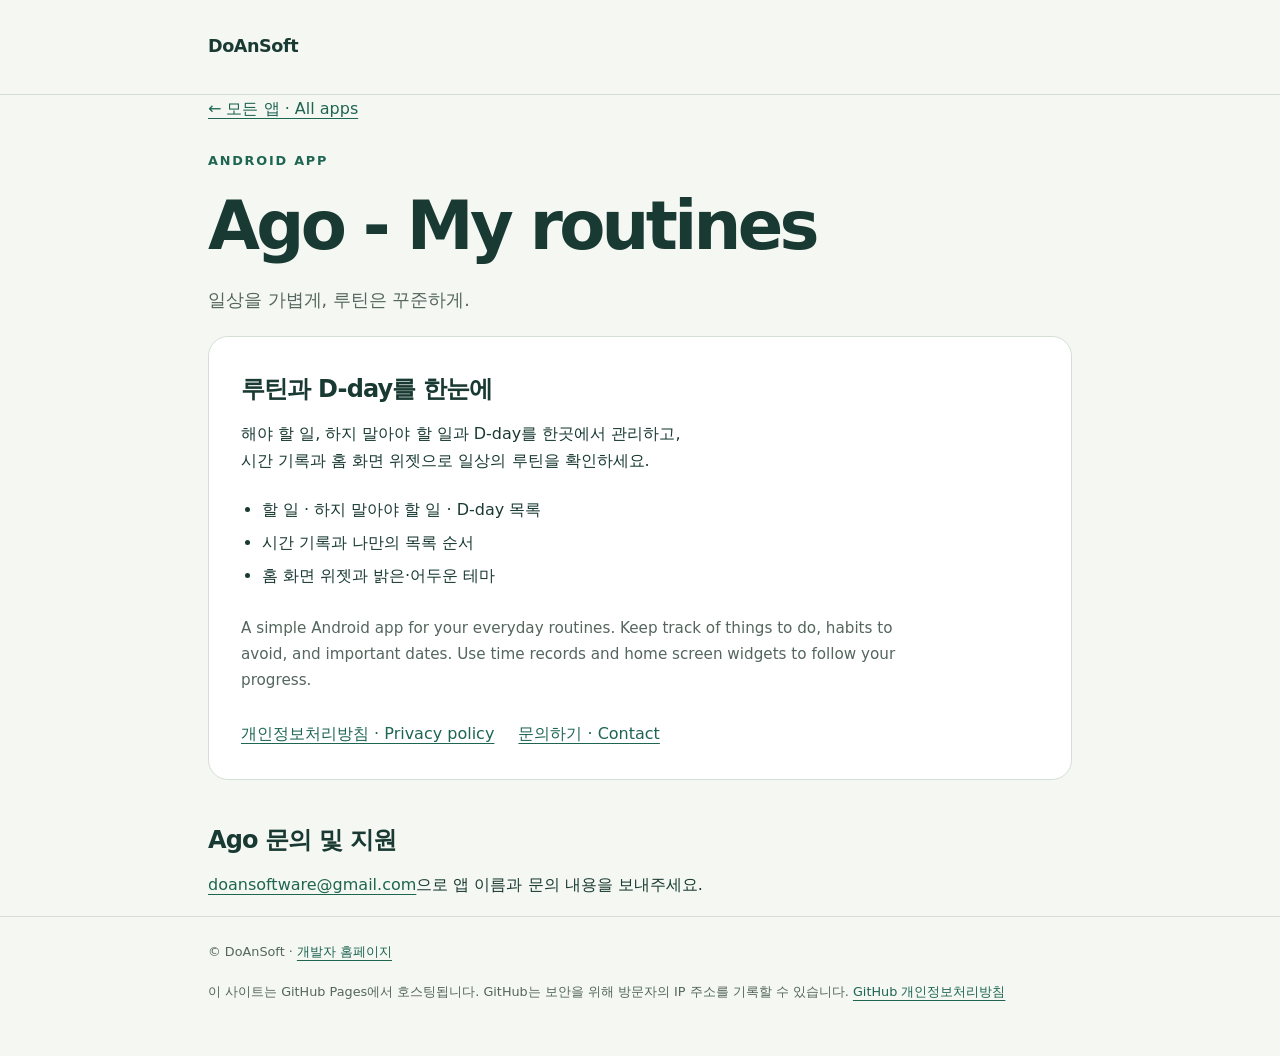
==== apps/ago/index.html @ 38c73fc8 "Separate developer homepage from Ago app page" ====
<!doctype html>
<html lang="ko">
<head>
  <meta charset="utf-8">
  <meta name="viewport" content="width=device-width, initial-scale=1">
  <meta name="description" content="Ago - My routines — 루틴과 D-day를 한곳에서 관리하는 DoAnSoft의 Android 앱. 앱 소개, 문의 및 개인정보처리방침.">
  <meta name="theme-color" content="#143e35">
  <title>Ago - My routines · DoAnSoft</title>
  <link rel="stylesheet" href="/site.css">
</head>
<body>
  <header><div class="wrap"><a class="brand" href="/">DoAnSoft</a></div></header>
  <main class="wrap">
    <a class="back" href="/">← 모든 앱 · All apps</a>
    <p class="eyebrow">ANDROID APP</p>
    <h1>Ago - My routines</h1>
    <p class="intro">일상을 가볍게, 루틴은 꾸준하게.</p>
    <section class="app" aria-labelledby="features-title">
      <h2 id="features-title">루틴과 D-day를 한눈에</h2>
      <p>해야 할 일, 하지 말아야 할 일과 D-day를 한곳에서 관리하고,<br>시간 기록과 홈 화면 위젯으로 일상의 루틴을 확인하세요.</p>
      <ul>
        <li>할 일 · 하지 말아야 할 일 · D-day 목록</li>
        <li>시간 기록과 나만의 목록 순서</li>
        <li>홈 화면 위젯과 밝은·어두운 테마</li>
      </ul>
      <p class="english" lang="en">A simple Android app for your everyday routines. Keep track of things to do, habits to avoid, and important dates. Use time records and home screen widgets to follow your progress.</p>
      <nav class="links" aria-label="Ago 지원 및 개인정보">
        <a href="https://sites.google.com/view/ago-myroutines-privacy-policy">개인정보처리방침 · Privacy policy</a>
        <a href="mailto:doansoftware@gmail.com">문의하기 · Contact</a>
      </nav>
    </section>
    <section class="contact" aria-labelledby="support-title">
      <h2 id="support-title">Ago 문의 및 지원</h2>
      <p><a href="mailto:doansoftware@gmail.com">doansoftware@gmail.com</a>으로 앱 이름과 문의 내용을 보내주세요.</p>
    </section>
  </main>
  <footer><div class="wrap">
    <p>© DoAnSoft · <a href="/">개발자 홈페이지</a></p>
    <p>이 사이트는 GitHub Pages에서 호스팅됩니다. GitHub는 보안을 위해 방문자의 IP 주소를 기록할 수 있습니다.
      <a href="https://docs.github.com/en/site-policy/privacy-policies/github-general-privacy-statement">GitHub 개인정보처리방침</a></p>
  </div></footer>
</body>
</html>
---- site.css ----
:root { color-scheme: light dark; --bg: #f5f7f3; --paper: #fff; --ink: #193a32; --muted: #54665e; --line: #d6dfd6; --accent: #1e6552; }
* { box-sizing: border-box; }
body { margin: 0; background: var(--bg); color: var(--ink); font-family: system-ui, -apple-system, "Segoe UI", sans-serif; line-height: 1.7; }
.wrap { max-width: 920px; margin: auto; padding: 0 28px; }
header { padding: 32px 0; border-bottom: 1px solid var(--line); }
.brand { color: var(--ink); font-size: 1.1rem; font-weight: 750; letter-spacing: -.025em; text-decoration: none; }
main { padding: 72px 0 56px; }
.eyebrow { margin: 0 0 16px; color: var(--accent); font-size: .8rem; font-weight: 700; letter-spacing: .14em; }
h1 { margin: 0 0 22px; font-size: clamp(2.4rem, 7vw, 4.2rem); line-height: 1.14; letter-spacing: -.055em; overflow-wrap: anywhere; }
h2 { margin: 0 0 10px; font-size: 1.5rem; letter-spacing: -.035em; }
h3 { margin: 0 0 10px; font-size: 1.4rem; letter-spacing: -.035em; }
p { margin: 0 0 18px; }
.intro { max-width: 640px; font-size: 1.1rem; color: var(--muted); }
.apps { margin-top: 48px; }
.app { margin-top: 20px; padding: 32px; border: 1px solid var(--line); border-radius: 20px; background: var(--paper); }
.app-label { color: var(--accent); font-size: .8rem; font-weight: 650; }
.english { max-width: 690px; color: var(--muted); font-size: .95rem; }
ul { padding-left: 1.3em; margin: 18px 0 24px; }
li { padding: 3px 0; }
.links { display: flex; flex-wrap: wrap; gap: 12px 24px; padding-top: 8px; }
a { color: var(--accent); text-underline-offset: 4px; overflow-wrap: anywhere; }
a:hover { text-decoration-thickness: 2px; }
a:focus-visible { outline: 3px solid var(--accent); outline-offset: 5px; border-radius: 2px; }
.contact { margin-top: 40px; }
.back { display: inline-block; margin-bottom: 28px; }
footer { padding: 24px 0 36px; border-top: 1px solid var(--line); font-size: .8rem; color: var(--muted); }
@media (max-width: 480px) { .wrap { padding: 0 20px; } main { padding-top: 44px; } .app { padding: 24px; } }
@media (prefers-color-scheme: dark) { :root { --bg: #111c18; --paper: #192921; --ink: #edf4ec; --muted: #b6c5b9; --line: #35473b; --accent: #98d7b9; } }
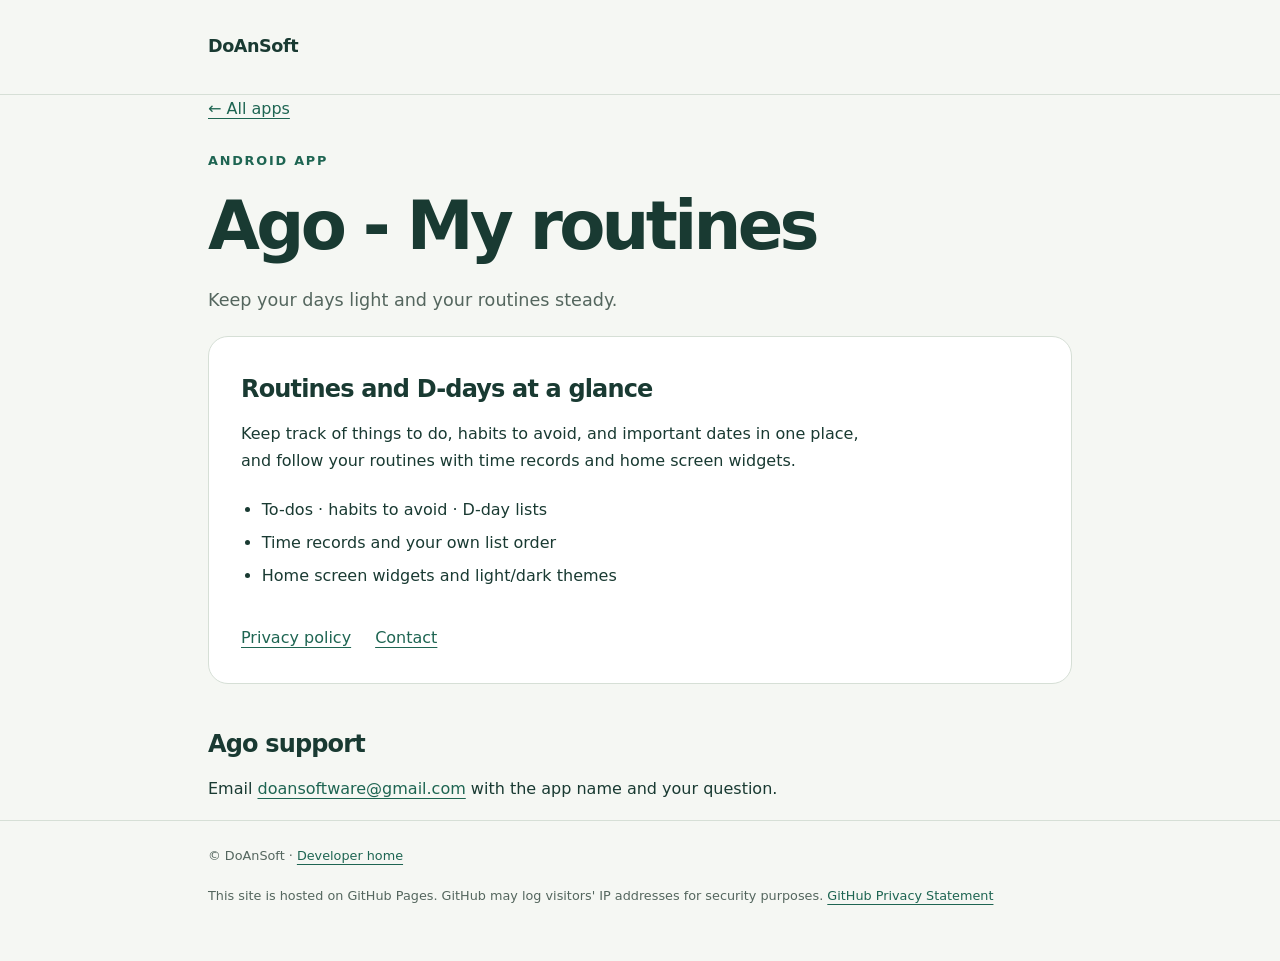
==== commit 14fbabcf: "Switch the site to English and host the Ago privacy policy Co-Authored-By: Claude Opus 5.5 <noreply@" ====
--- a/apps/ago/index.html
+++ b/apps/ago/index.html
@@ -1,9 +1,9 @@
 <!doctype html>
-<html lang="ko">
+<html lang="en">
 <head>
   <meta charset="utf-8">
   <meta name="viewport" content="width=device-width, initial-scale=1">
-  <meta name="description" content="Ago - My routines — 루틴과 D-day를 한곳에서 관리하는 DoAnSoft의 Android 앱. 앱 소개, 문의 및 개인정보처리방침.">
+  <meta name="description" content="Ago - My routines — an Android app by DoAnSoft for managing routines and D-days in one place. App details, support and privacy policy.">
   <meta name="theme-color" content="#143e35">
   <title>Ago - My routines · DoAnSoft</title>
   <link rel="stylesheet" href="/site.css">
@@ -11,33 +11,32 @@
 <body>
   <header><div class="wrap"><a class="brand" href="/">DoAnSoft</a></div></header>
   <main class="wrap">
-    <a class="back" href="/">← 모든 앱 · All apps</a>
+    <a class="back" href="/">← All apps</a>
     <p class="eyebrow">ANDROID APP</p>
     <h1>Ago - My routines</h1>
-    <p class="intro">일상을 가볍게, 루틴은 꾸준하게.</p>
+    <p class="intro">Keep your days light and your routines steady.</p>
     <section class="app" aria-labelledby="features-title">
-      <h2 id="features-title">루틴과 D-day를 한눈에</h2>
-      <p>해야 할 일, 하지 말아야 할 일과 D-day를 한곳에서 관리하고,<br>시간 기록과 홈 화면 위젯으로 일상의 루틴을 확인하세요.</p>
+      <h2 id="features-title">Routines and D-days at a glance</h2>
+      <p>Keep track of things to do, habits to avoid, and important dates in one place,<br>and follow your routines with time records and home screen widgets.</p>
       <ul>
-        <li>할 일 · 하지 말아야 할 일 · D-day 목록</li>
-        <li>시간 기록과 나만의 목록 순서</li>
-        <li>홈 화면 위젯과 밝은·어두운 테마</li>
+        <li>To-dos · habits to avoid · D-day lists</li>
+        <li>Time records and your own list order</li>
+        <li>Home screen widgets and light/dark themes</li>
       </ul>
-      <p class="english" lang="en">A simple Android app for your everyday routines. Keep track of things to do, habits to avoid, and important dates. Use time records and home screen widgets to follow your progress.</p>
-      <nav class="links" aria-label="Ago 지원 및 개인정보">
-        <a href="https://sites.google.com/view/ago-myroutines-privacy-policy">개인정보처리방침 · Privacy policy</a>
-        <a href="mailto:doansoftware@gmail.com">문의하기 · Contact</a>
+      <nav class="links" aria-label="Ago support and privacy">
+        <a href="/apps/ago/privacy/">Privacy policy</a>
+        <a href="mailto:doansoftware@gmail.com">Contact</a>
       </nav>
     </section>
     <section class="contact" aria-labelledby="support-title">
-      <h2 id="support-title">Ago 문의 및 지원</h2>
-      <p><a href="mailto:doansoftware@gmail.com">doansoftware@gmail.com</a>으로 앱 이름과 문의 내용을 보내주세요.</p>
+      <h2 id="support-title">Ago support</h2>
+      <p>Email <a href="mailto:doansoftware@gmail.com">doansoftware@gmail.com</a> with the app name and your question.</p>
     </section>
   </main>
   <footer><div class="wrap">
-    <p>© DoAnSoft · <a href="/">개발자 홈페이지</a></p>
-    <p>이 사이트는 GitHub Pages에서 호스팅됩니다. GitHub는 보안을 위해 방문자의 IP 주소를 기록할 수 있습니다.
-      <a href="https://docs.github.com/en/site-policy/privacy-policies/github-general-privacy-statement">GitHub 개인정보처리방침</a></p>
+    <p>© DoAnSoft · <a href="/">Developer home</a></p>
+    <p>This site is hosted on GitHub Pages. GitHub may log visitors' IP addresses for security purposes.
+      <a href="https://docs.github.com/en/site-policy/privacy-policies/github-general-privacy-statement">GitHub Privacy Statement</a></p>
   </div></footer>
 </body>
 </html>
